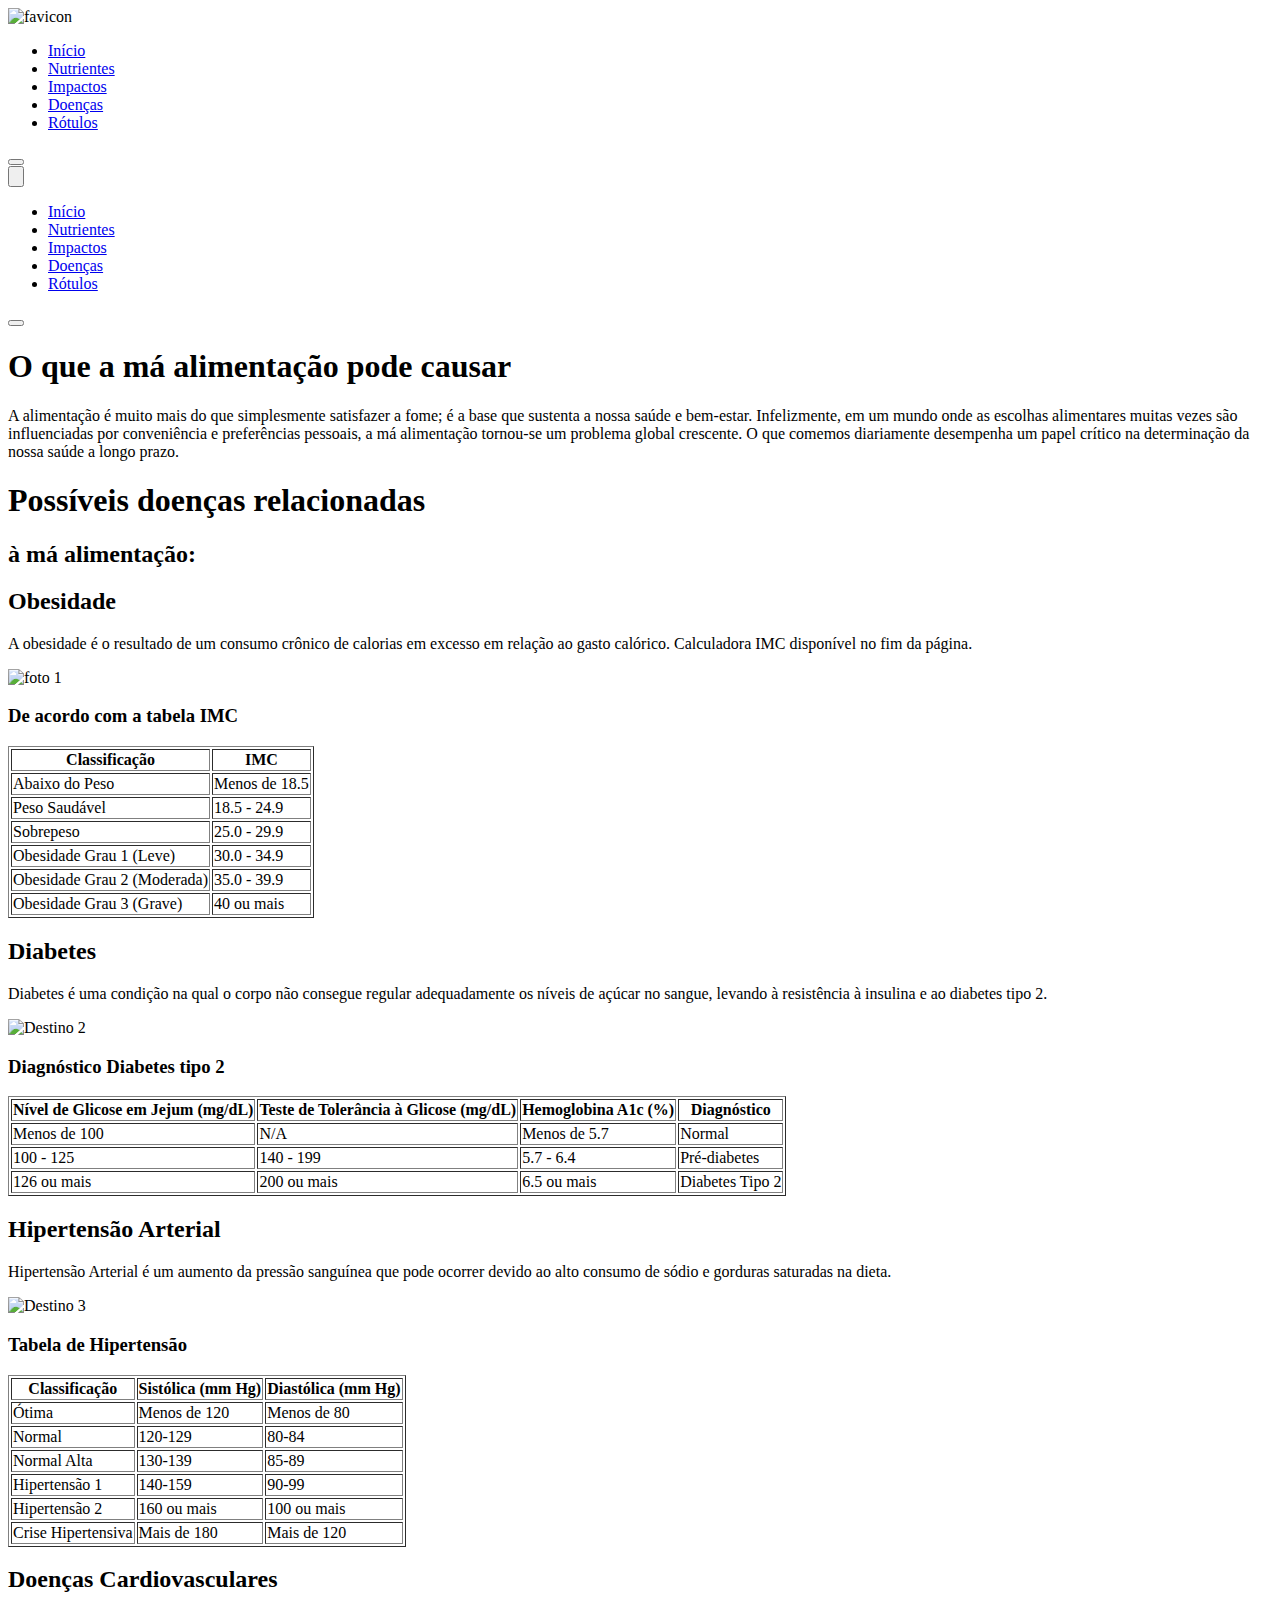
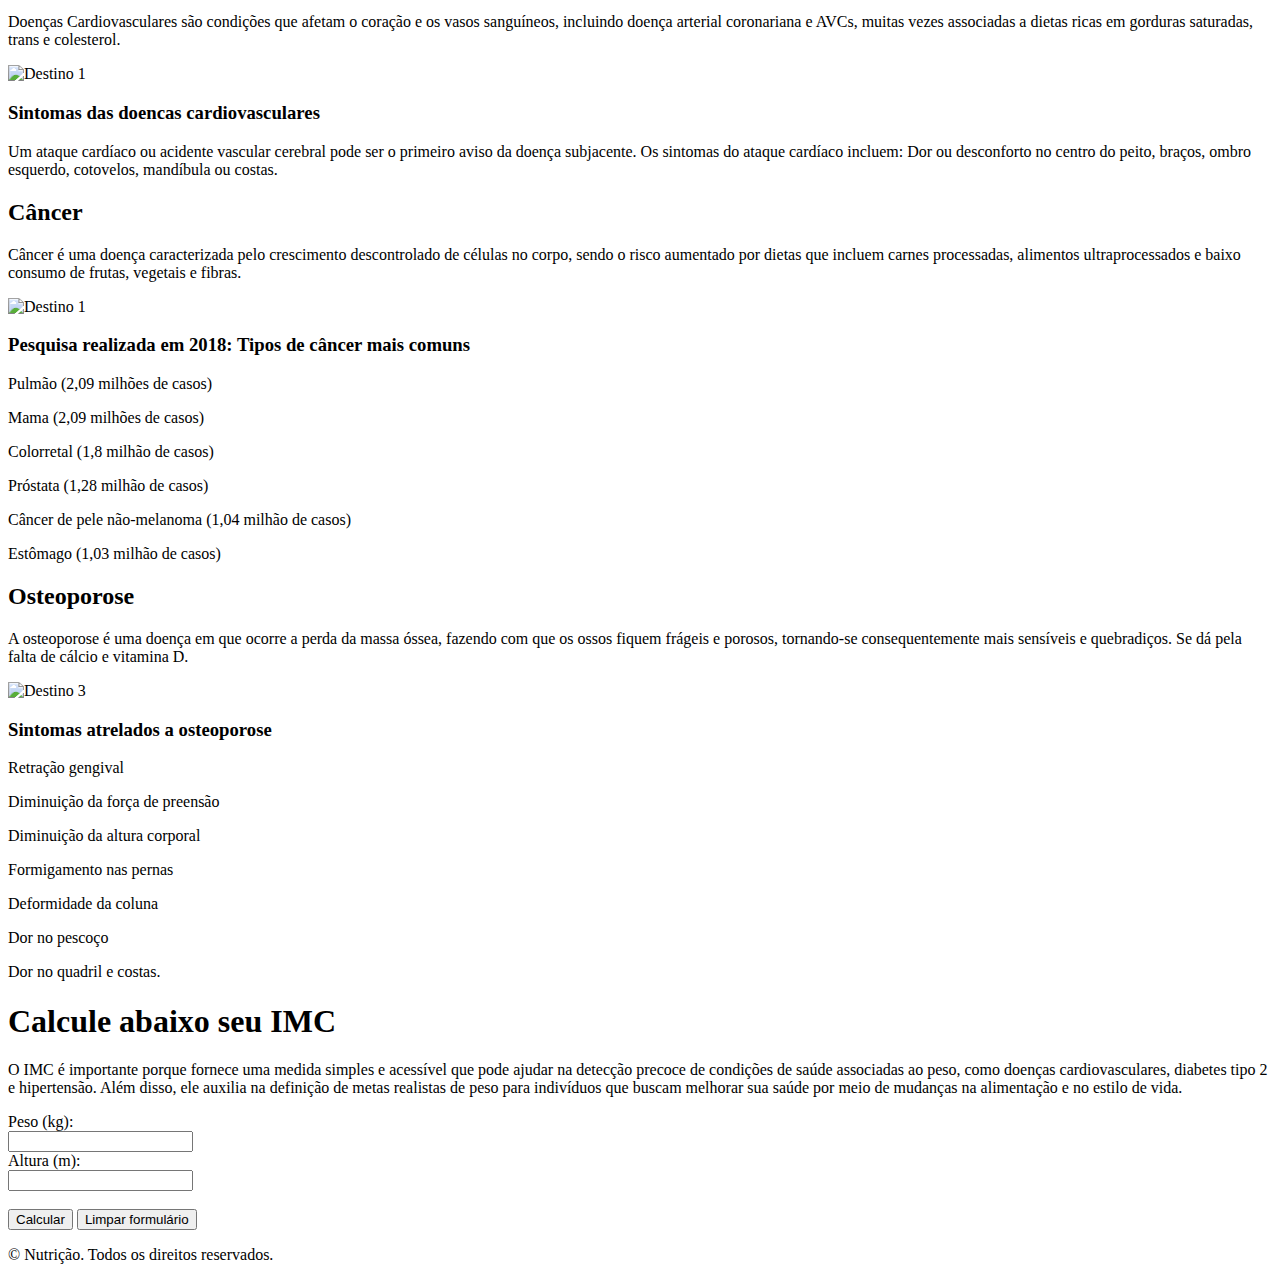
==== doencas.html @ beb9fb48 "titulo inicio" ====
<!DOCTYPE html>
<html lang="pt-br">

<head>
    <meta charset="UTF-8">
    <meta name="viewport" content="width=device-width, initial-scale=1.0">
    <title>Doenças</title>
    <link rel="shortcut icon" href="imgs/favicon.png" type="image/x-icon" />
    <link rel="stylesheet" href="doencas.css">
    <script src="script.js" defer></script>
</head>

<body>
    <header>
        <nav class="nav-bar">
            <div class="logo">
                <img src="imgs/favicon.png" alt="favicon" style="height: 80px; width: 80px;">
            </div>
            <div class="nav-list">
                <ul>
                    <li class="nav-item"><a href="index.html" class="nav-link">Início</a></li>
                    <li class="nav-item"><a href="nutrientes.html" class="nav-link">Nutrientes</a></li>
                    <li class="nav-item"><a href="impactos.html" class="nav-link">Impactos</a></li>
                    <li class="nav-item"><a href="doencas.html" class="nav-link">Doenças</a></li>
                    <li class="nav-item"><a href="rotulos.html" class="nav-link">Rótulos</a></li>
                </ul>
            </div>
            <div class="login-button">
                <button><a href="index.html"></a></button>
            </div>

            <div class="mobile-menu-icon">
                <button onclick="menuShow()"><img class="icon" src="imgs/menu_white_36dp.svg"
                        alt=""></button>
            </div>
        </nav>
        <div class="mobile-menu">
            <ul>
                <li class="nav-item"><a href="index.html" class="nav-link">Início</a></li>
                <li class="nav-item"><a href="nutrientes.html" class="nav-link">Nutrientes</a></li>
                <li class="nav-item"><a href="impactos.html" class="nav-link">Impactos</a></li>
                <li class="nav-item"><a href="doencas.html" class="nav-link">Doenças</a></li>
                <li class="nav-item"><a href="rotulos.html" class="nav-link">Rótulos</a></li>
            </ul>

            <div class="login-button">
                <button><a href="index.html"></a></button>
            </div>
        </div>
    </header>

    <body>
        <main>
            <section class="introducao">
                <h1>O que a má alimentação pode causar</h1>

                <p>A alimentação é muito mais do que simplesmente satisfazer a fome; é a base que sustenta a nossa saúde
                    e bem-estar. Infelizmente, em um mundo onde as escolhas alimentares muitas vezes são influenciadas
                    por conveniência e preferências pessoais, a má alimentação tornou-se um problema global crescente. O
                    que comemos diariamente desempenha um papel crítico na determinação da nossa saúde a longo prazo.
                </p>


                <h1 class="title">Possíveis doenças relacionadas</h1>
                <h2 class="title2">
                    à má alimentação:
                </h2>
            </section>

            <!--CONTAINER-->
            <div class="row-columns">
                <div class="column">

                    <h2 class="titulo">Obesidade</h2>
                    <p class="text">A obesidade é o resultado de um consumo crônico de calorias em excesso em relação ao
                        gasto calórico. Calculadora IMC disponível no fim da página.</p>
                    <img src="imgs/obesidade.jpg" alt="foto 1">
                    <h3 class="titulo2"> De acordo com a tabela IMC</h3>
                    <div id="tabelaIMC">

                        <table border="1">
                            <tr>
                                <th>Classificação</th>
                                <th>IMC</th>
                            </tr>
                            <tr>
                                <td>Abaixo do Peso</td>
                                <td>Menos de 18.5</td>
                            </tr>
                            <tr>
                                <td>Peso Saudável</td>
                                <td>18.5 - 24.9</td>
                            </tr>
                            <tr>
                                <td>Sobrepeso</td>
                                <td>25.0 - 29.9</td>
                            </tr>
                            <tr>
                                <td>Obesidade Grau 1 (Leve)</td>
                                <td>30.0 - 34.9</td>
                            </tr>
                            <tr>
                                <td>Obesidade Grau 2 (Moderada)</td>
                                <td>35.0 - 39.9</td>
                            </tr>
                            <tr>
                                <td>Obesidade Grau 3 (Grave)</td>
                                <td>40 ou mais</td>
                            </tr>
                        </table>
                    </div>
                    </p>
                </div>

                <div class="column">

                    <h2 class="titulo">Diabetes</h2>
                    <p class="text">Diabetes é uma condição na qual o corpo não consegue regular adequadamente os níveis
                        de açúcar no sangue, levando à resistência à insulina e ao diabetes tipo 2.</p>
                    <img src="imgs/diabetes2.webp" alt="Destino 2">
                    <h3 class="titulo2">Diagnóstico Diabetes tipo 2</h3>
                    <div id="tabelaDiabetes">
                        <table border="1">
                            <tr>
                                <th>Nível de Glicose em Jejum (mg/dL)</th>
                                <th>Teste de Tolerância à Glicose (mg/dL)</th>
                                <th>Hemoglobina A1c (%)</th>
                                <th>Diagnóstico</th>
                            </tr>
                            <tr>
                                <td>Menos de 100</td>
                                <td>N/A</td>
                                <td>Menos de 5.7</td>
                                <td>Normal</td>
                            </tr>
                            <tr>
                                <td>100 - 125</td>
                                <td>140 - 199</td>
                                <td>5.7 - 6.4</td>
                                <td>Pré-diabetes</td>
                            </tr>
                            <tr>
                                <td>126 ou mais</td>
                                <td>200 ou mais</td>
                                <td>6.5 ou mais</td>
                                <td>Diabetes Tipo 2</td>
                            </tr>
                        </table>
                    </div>

                </div>

                <div class="column">

                    <h2 class="titulo">Hipertensão Arterial</h2>
                    <p class="text">Hipertensão Arterial é um aumento da pressão sanguínea que pode ocorrer devido ao
                        alto consumo de sódio e gorduras saturadas na dieta.</p>
                    <img src="imgs/pressao-alta-1024x681.jpg" alt="Destino 3">
                    <h3 class="titulo2">Tabela de Hipertensão</h3>
                    <div id="tabelaPressao">
                        <table border="1">
                            <tr>
                                <th>Classificação</th>
                                <th>Sistólica (mm Hg)</th>
                                <th>Diastólica (mm Hg)</th>
                            </tr>
                            <tr>
                                <td>Ótima</td>
                                <td>Menos de 120</td>
                                <td>Menos de 80</td>
                            </tr>
                            <tr>
                                <td>Normal</td>
                                <td>120-129</td>
                                <td>80-84</td>
                            </tr>
                            <tr>
                                <td>Normal Alta</td>
                                <td>130-139</td>
                                <td>85-89</td>
                            </tr>
                            <tr>
                                <td>Hipertensão 1</td>
                                <td>140-159</td>
                                <td>90-99</td>
                            </tr>
                            <tr>
                                <td>Hipertensão 2</td>
                                <td>160 ou mais</td>
                                <td>100 ou mais</td>
                            </tr>
                            <tr>
                                <td>Crise Hipertensiva</td>
                                <td>Mais de 180</td>
                                <td>Mais de 120</td>
                            </tr>
                        </table>
                    </div>

                </div>

                <div class="column">

                    <h2 class="titulo">Doenças Cardiovasculares</h2>
                    <p class="text">Doenças Cardiovasculares são condições que afetam o coração e os vasos sanguíneos,
                        incluindo doença arterial coronariana e AVCs, muitas vezes associadas
                        a dietas ricas em gorduras saturadas, trans e colesterol.</p>
                    <img src="imgs/doencas-cardiovasculares.jpg" alt="Destino 1">
                    <h3 class="titulo2">Sintomas das doencas cardiovasculares</h3>
                    <div class="border">
                        <p>Um ataque cardíaco ou
                            acidente vascular cerebral pode ser o primeiro aviso da doença subjacente. Os sintomas do
                            ataque cardíaco incluem: Dor ou desconforto no centro do peito, braços, ombro esquerdo,
                            cotovelos, mandíbula ou costas.</p>
                    </div>
                </div>

                <div class="column">

                    <h2 class="titulo">Câncer</h2>
                    <p class="text">Câncer é uma doença caracterizada pelo crescimento descontrolado de células no
                        corpo, sendo o risco aumentado por dietas que incluem carnes processadas, alimentos
                        ultraprocessados e baixo consumo de frutas, vegetais e fibras.</p>
                    <img src="imgs/cancer.png" alt="Destino 1">
                    <h3 class="titulo2"> Pesquisa realizada em 2018: Tipos de câncer mais comuns</h3>
                    <div class="border">
                        <p>Pulmão (2,09 milhões de casos)</p>
                        <p>Mama (2,09 milhões de casos)</p>
                        <p> Colorretal (1,8 milhão de casos)</p>
                        <p> Próstata (1,28 milhão de casos)</p>
                        <p> Câncer de pele não-melanoma (1,04 milhão de casos)</p>
                        <p> Estômago (1,03 milhão de casos)</p>
                    </div>
                </div>

                <div class="column">

                    <h2 class="titulo">Osteoporose</h2>
                    <p class="text">

                        A osteoporose é uma doença em que ocorre a perda da massa óssea, fazendo com que os ossos fiquem
                        frágeis e porosos, tornando-se consequentemente mais sensíveis e quebradiços. Se dá pela falta
                        de cálcio e vitamina D.</p>
                    <img src="imgs/osteoporose.jpg" alt="Destino 3">
                    <h3 class="titulo2">Sintomas atrelados a osteoporose</h3>
                    <div class="border">
                        <p>Retração gengival</p>
                        <p> Diminuição da força de preensão</p>
                        <p> Diminuição da altura corporal</p>
                        <p> Formigamento nas pernas</p>
                        <p> Deformidade da coluna</p>
                        <p> Dor no pescoço</p>
                        <p> Dor no quadril e costas.</p>
                    </div>


                </div>
            </div>




            <!--CALCULADORA-->

            <h1 class="title">Calcule abaixo seu IMC</h1>

            <div class="container">

                <p>O IMC é importante porque fornece uma medida simples e acessível que pode ajudar na detecção
                    precoce
                    de condições de saúde associadas ao peso, como doenças cardiovasculares, diabetes tipo 2 e
                    hipertensão. Além disso, ele auxilia na definição de metas realistas de peso para indivíduos que
                    buscam melhorar sua saúde por meio de mudanças na alimentação e no estilo de vida.</p>

                <div class="calculadora">
                    <form>
                        <label for="peso">Peso (kg):</label><br>
                        <input type="number" id="peso" name="peso"><br>
                        <label for="altura">Altura (m):</label><br>
                        <input type="number" id="altura" name="altura"><br><br>
                        <input type="button" value="Calcular" onclick="calcularIMC()">
                        <input type="button" value="Limpar formulário" onclick="limparFormulario()">
                    </form>

                    <p id="imc"></p>
                    <p id="comentario"></p>
                </div>
            </div>
        </main>
    </body>

    <footer>

        <p class="txtFooter">&copy; Nutrição. Todos os direitos reservados.</p>

    </footer>


</html>
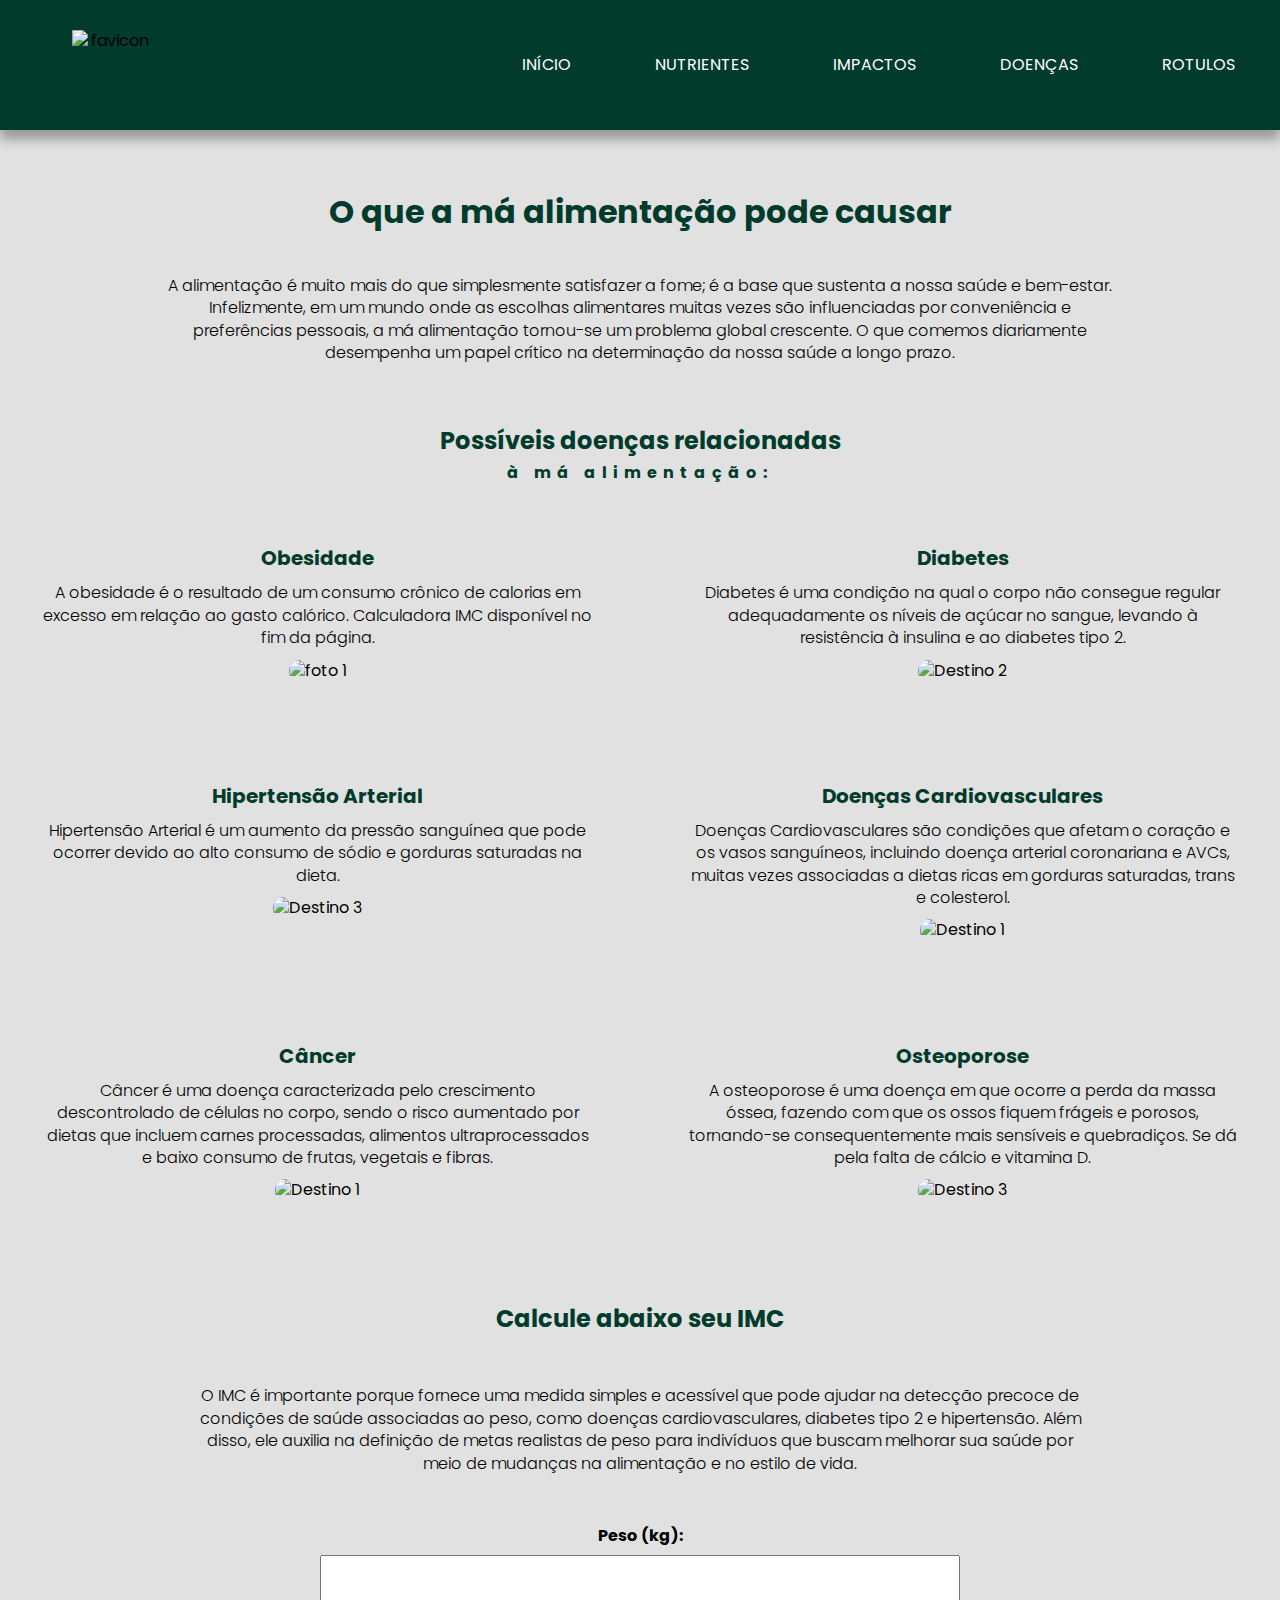
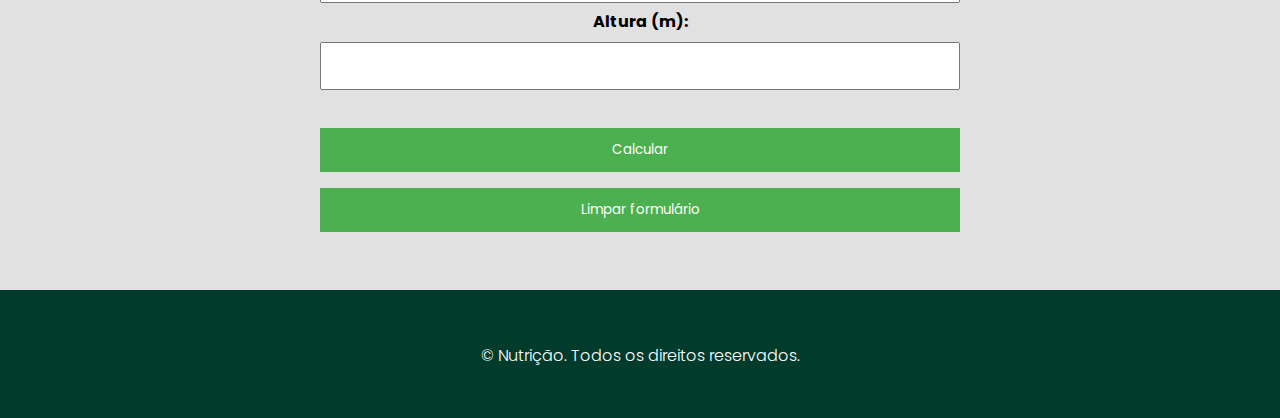
==== commit 658aacb5: "Merge branch 'main' of https://github.com/anatimoteo/site-Nutricao" ====
--- a/doencas.html
+++ b/doencas.html
@@ -1,299 +1,157 @@
 <!DOCTYPE html>
 <html lang="pt-br">
-
 <head>
     <meta charset="UTF-8">
     <meta name="viewport" content="width=device-width, initial-scale=1.0">
-    <title>Doenças</title>
-    <link rel="shortcut icon" href="imgs/favicon.png" type="image/x-icon" />
     <link rel="stylesheet" href="doencas.css">
-    <script src="script.js" defer></script>
-</head>
+    <link rel="shortcut icon" href="imgs/favicon.png" type="image/x-icon">
+    <title> Doenças</title>
 
 <body>
-    <header>
-        <nav class="nav-bar">
-            <div class="logo">
-                <img src="imgs/favicon.png" alt="favicon" style="height: 80px; width: 80px;">
-            </div>
-            <div class="nav-list">
-                <ul>
-                    <li class="nav-item"><a href="index.html" class="nav-link">Início</a></li>
-                    <li class="nav-item"><a href="nutrientes.html" class="nav-link">Nutrientes</a></li>
-                    <li class="nav-item"><a href="impactos.html" class="nav-link">Impactos</a></li>
-                    <li class="nav-item"><a href="doencas.html" class="nav-link">Doenças</a></li>
-                    <li class="nav-item"><a href="rotulos.html" class="nav-link">Rótulos</a></li>
-                </ul>
-            </div>
-            <div class="login-button">
-                <button><a href="index.html"></a></button>
+
+    <header id="header">
+      <div class="logo">
+        <img class="logoNav" src="imgs/favicon.png" alt="favicon" >
+    </div>
+        <nav id="nav">
+
+          <button aria-label="Abrir Menu" id="btn-mobile" aria-haspopup="true" aria-controls="menu" aria-expanded="false">
+            <span id="hamburger"></span>
+          </button>
+          <ul id="menu" role="menu">
+            <li class="nav-item"><a href="index.html">INÍCIO</a></li>
+                <li class="nav-item"><a href="nutrientes.html">NUTRIENTES</a></li>
+                <li class="nav-item"><a href="impactos.html">IMPACTOS</a></li>
+                <li class="nav-item"><a href="doencas.html">DOENÇAS</a></li>
+                <li class="nav-item"><a href="rotulos.html">ROTULOS</a></li>
+          </ul>
+          <div class="linha1"></div>
+          <div class="linha2"></div>
+        </nav>
+      </header>
+      <script src="script.js"></script>
+
+
+      <main>
+        <section class="introducao">
+            <h1>O que a má alimentação pode causar</h1>
+
+            <p>A alimentação é muito mais do que simplesmente satisfazer a fome; é a base que sustenta a nossa saúde
+                e bem-estar. Infelizmente, em um mundo onde as escolhas alimentares muitas vezes são influenciadas
+                por conveniência e preferências pessoais, a má alimentação tornou-se um problema global crescente. O
+                que comemos diariamente desempenha um papel crítico na determinação da nossa saúde a longo prazo.
+            </p>
+
+
+            <h1 class="title">Possíveis doenças relacionadas</h1>
+            <h2 class="title2">
+                à má alimentação:
+            </h2>
+        </section>
+
+        <!--CONTAINER-->
+        <div class="row-columns">
+            <div class="column">
+
+                <h2 class="titulo">Obesidade</h2>
+                <p class="text">A obesidade é o resultado de um consumo crônico de calorias em excesso em relação ao
+                    gasto calórico. Calculadora IMC disponível no fim da página.</p>
+                <img src="imgs/obesidade.jpg" alt="foto 1">
+               
+                
+                
             </div>
 
-            <div class="mobile-menu-icon">
-                <button onclick="menuShow()"><img class="icon" src="imgs/menu_white_36dp.svg"
-                        alt=""></button>
+            <div class="column">
+
+                <h2 class="titulo">Diabetes</h2>
+                <p class="text">Diabetes é uma condição na qual o corpo não consegue regular adequadamente os níveis
+                    de açúcar no sangue, levando à resistência à insulina e ao diabetes tipo 2.</p>
+                <img src="imgs/diabetes2.webp" alt="Destino 2">
+               
             </div>
-        </nav>
-        <div class="mobile-menu">
-            <ul>
-                <li class="nav-item"><a href="index.html" class="nav-link">Início</a></li>
-                <li class="nav-item"><a href="nutrientes.html" class="nav-link">Nutrientes</a></li>
-                <li class="nav-item"><a href="impactos.html" class="nav-link">Impactos</a></li>
-                <li class="nav-item"><a href="doencas.html" class="nav-link">Doenças</a></li>
-                <li class="nav-item"><a href="rotulos.html" class="nav-link">Rótulos</a></li>
-            </ul>
 
-            <div class="login-button">
-                <button><a href="index.html"></a></button>
+            <div class="column">
+
+                <h2 class="titulo">Hipertensão Arterial</h2>
+                <p class="text">Hipertensão Arterial é um aumento da pressão sanguínea que pode ocorrer devido ao
+                    alto consumo de sódio e gorduras saturadas na dieta.</p>
+                <img src="imgs/pressao-alta-1024x681.jpg" alt="Destino 3">
+                
+            </div>
+
+            <div class="column">
+
+                <h2 class="titulo">Doenças Cardiovasculares</h2>
+                <p class="text">Doenças Cardiovasculares são condições que afetam o coração e os vasos sanguíneos,
+                    incluindo doença arterial coronariana e AVCs, muitas vezes associadas
+                    a dietas ricas em gorduras saturadas, trans e colesterol.</p>
+                <img src="imgs/doencas-cardiovasculares.jpg" alt="Destino 1">
+              
+            </div>
+
+            <div class="column">
+
+                <h2 class="titulo">Câncer</h2>
+                <p class="text">Câncer é uma doença caracterizada pelo crescimento descontrolado de células no
+                    corpo, sendo o risco aumentado por dietas que incluem carnes processadas, alimentos
+                    ultraprocessados e baixo consumo de frutas, vegetais e fibras.</p>
+                <img src="imgs/cancer.png" alt="Destino 1" width="300px">
+            </div>
+
+            <div class="column">
+
+                <h2 class="titulo">Osteoporose</h2>
+                <p class="text">
+
+                    A osteoporose é uma doença em que ocorre a perda da massa óssea, fazendo com que os ossos fiquem
+                    frágeis e porosos, tornando-se consequentemente mais sensíveis e quebradiços. Se dá pela falta
+                    de cálcio e vitamina D.</p>
+                <img src="imgs/osteoporose.jpg" alt="Destino 3">
+              
             </div>
         </div>
-    </header>
-
-    <body>
-        <main>
-            <section class="introducao">
-                <h1>O que a má alimentação pode causar</h1>
-
-                <p>A alimentação é muito mais do que simplesmente satisfazer a fome; é a base que sustenta a nossa saúde
-                    e bem-estar. Infelizmente, em um mundo onde as escolhas alimentares muitas vezes são influenciadas
-                    por conveniência e preferências pessoais, a má alimentação tornou-se um problema global crescente. O
-                    que comemos diariamente desempenha um papel crítico na determinação da nossa saúde a longo prazo.
-                </p>
-
-
-                <h1 class="title">Possíveis doenças relacionadas</h1>
-                <h2 class="title2">
-                    à má alimentação:
-                </h2>
-            </section>
-
-            <!--CONTAINER-->
-            <div class="row-columns">
-                <div class="column">
-
-                    <h2 class="titulo">Obesidade</h2>
-                    <p class="text">A obesidade é o resultado de um consumo crônico de calorias em excesso em relação ao
-                        gasto calórico. Calculadora IMC disponível no fim da página.</p>
-                    <img src="imgs/obesidade.jpg" alt="foto 1">
-                    <h3 class="titulo2"> De acordo com a tabela IMC</h3>
-                    <div id="tabelaIMC">
-
-                        <table border="1">
-                            <tr>
-                                <th>Classificação</th>
-                                <th>IMC</th>
-                            </tr>
-                            <tr>
-                                <td>Abaixo do Peso</td>
-                                <td>Menos de 18.5</td>
-                            </tr>
-                            <tr>
-                                <td>Peso Saudável</td>
-                                <td>18.5 - 24.9</td>
-                            </tr>
-                            <tr>
-                                <td>Sobrepeso</td>
-                                <td>25.0 - 29.9</td>
-                            </tr>
-                            <tr>
-                                <td>Obesidade Grau 1 (Leve)</td>
-                                <td>30.0 - 34.9</td>
-                            </tr>
-                            <tr>
-                                <td>Obesidade Grau 2 (Moderada)</td>
-                                <td>35.0 - 39.9</td>
-                            </tr>
-                            <tr>
-                                <td>Obesidade Grau 3 (Grave)</td>
-                                <td>40 ou mais</td>
-                            </tr>
-                        </table>
-                    </div>
-                    </p>
-                </div>
-
-                <div class="column">
-
-                    <h2 class="titulo">Diabetes</h2>
-                    <p class="text">Diabetes é uma condição na qual o corpo não consegue regular adequadamente os níveis
-                        de açúcar no sangue, levando à resistência à insulina e ao diabetes tipo 2.</p>
-                    <img src="imgs/diabetes2.webp" alt="Destino 2">
-                    <h3 class="titulo2">Diagnóstico Diabetes tipo 2</h3>
-                    <div id="tabelaDiabetes">
-                        <table border="1">
-                            <tr>
-                                <th>Nível de Glicose em Jejum (mg/dL)</th>
-                                <th>Teste de Tolerância à Glicose (mg/dL)</th>
-                                <th>Hemoglobina A1c (%)</th>
-                                <th>Diagnóstico</th>
-                            </tr>
-                            <tr>
-                                <td>Menos de 100</td>
-                                <td>N/A</td>
-                                <td>Menos de 5.7</td>
-                                <td>Normal</td>
-                            </tr>
-                            <tr>
-                                <td>100 - 125</td>
-                                <td>140 - 199</td>
-                                <td>5.7 - 6.4</td>
-                                <td>Pré-diabetes</td>
-                            </tr>
-                            <tr>
-                                <td>126 ou mais</td>
-                                <td>200 ou mais</td>
-                                <td>6.5 ou mais</td>
-                                <td>Diabetes Tipo 2</td>
-                            </tr>
-                        </table>
-                    </div>
-
-                </div>
-
-                <div class="column">
-
-                    <h2 class="titulo">Hipertensão Arterial</h2>
-                    <p class="text">Hipertensão Arterial é um aumento da pressão sanguínea que pode ocorrer devido ao
-                        alto consumo de sódio e gorduras saturadas na dieta.</p>
-                    <img src="imgs/pressao-alta-1024x681.jpg" alt="Destino 3">
-                    <h3 class="titulo2">Tabela de Hipertensão</h3>
-                    <div id="tabelaPressao">
-                        <table border="1">
-                            <tr>
-                                <th>Classificação</th>
-                                <th>Sistólica (mm Hg)</th>
-                                <th>Diastólica (mm Hg)</th>
-                            </tr>
-                            <tr>
-                                <td>Ótima</td>
-                                <td>Menos de 120</td>
-                                <td>Menos de 80</td>
-                            </tr>
-                            <tr>
-                                <td>Normal</td>
-                                <td>120-129</td>
-                                <td>80-84</td>
-                            </tr>
-                            <tr>
-                                <td>Normal Alta</td>
-                                <td>130-139</td>
-                                <td>85-89</td>
-                            </tr>
-                            <tr>
-                                <td>Hipertensão 1</td>
-                                <td>140-159</td>
-                                <td>90-99</td>
-                            </tr>
-                            <tr>
-                                <td>Hipertensão 2</td>
-                                <td>160 ou mais</td>
-                                <td>100 ou mais</td>
-                            </tr>
-                            <tr>
-                                <td>Crise Hipertensiva</td>
-                                <td>Mais de 180</td>
-                                <td>Mais de 120</td>
-                            </tr>
-                        </table>
-                    </div>
-
-                </div>
-
-                <div class="column">
-
-                    <h2 class="titulo">Doenças Cardiovasculares</h2>
-                    <p class="text">Doenças Cardiovasculares são condições que afetam o coração e os vasos sanguíneos,
-                        incluindo doença arterial coronariana e AVCs, muitas vezes associadas
-                        a dietas ricas em gorduras saturadas, trans e colesterol.</p>
-                    <img src="imgs/doencas-cardiovasculares.jpg" alt="Destino 1">
-                    <h3 class="titulo2">Sintomas das doencas cardiovasculares</h3>
-                    <div class="border">
-                        <p>Um ataque cardíaco ou
-                            acidente vascular cerebral pode ser o primeiro aviso da doença subjacente. Os sintomas do
-                            ataque cardíaco incluem: Dor ou desconforto no centro do peito, braços, ombro esquerdo,
-                            cotovelos, mandíbula ou costas.</p>
-                    </div>
-                </div>
-
-                <div class="column">
-
-                    <h2 class="titulo">Câncer</h2>
-                    <p class="text">Câncer é uma doença caracterizada pelo crescimento descontrolado de células no
-                        corpo, sendo o risco aumentado por dietas que incluem carnes processadas, alimentos
-                        ultraprocessados e baixo consumo de frutas, vegetais e fibras.</p>
-                    <img src="imgs/cancer.png" alt="Destino 1">
-                    <h3 class="titulo2"> Pesquisa realizada em 2018: Tipos de câncer mais comuns</h3>
-                    <div class="border">
-                        <p>Pulmão (2,09 milhões de casos)</p>
-                        <p>Mama (2,09 milhões de casos)</p>
-                        <p> Colorretal (1,8 milhão de casos)</p>
-                        <p> Próstata (1,28 milhão de casos)</p>
-                        <p> Câncer de pele não-melanoma (1,04 milhão de casos)</p>
-                        <p> Estômago (1,03 milhão de casos)</p>
-                    </div>
-                </div>
-
-                <div class="column">
-
-                    <h2 class="titulo">Osteoporose</h2>
-                    <p class="text">
-
-                        A osteoporose é uma doença em que ocorre a perda da massa óssea, fazendo com que os ossos fiquem
-                        frágeis e porosos, tornando-se consequentemente mais sensíveis e quebradiços. Se dá pela falta
-                        de cálcio e vitamina D.</p>
-                    <img src="imgs/osteoporose.jpg" alt="Destino 3">
-                    <h3 class="titulo2">Sintomas atrelados a osteoporose</h3>
-                    <div class="border">
-                        <p>Retração gengival</p>
-                        <p> Diminuição da força de preensão</p>
-                        <p> Diminuição da altura corporal</p>
-                        <p> Formigamento nas pernas</p>
-                        <p> Deformidade da coluna</p>
-                        <p> Dor no pescoço</p>
-                        <p> Dor no quadril e costas.</p>
-                    </div>
-
-
-                </div>
-            </div>
 
 
 
 
-            <!--CALCULADORA-->
+        <!--CALCULADORA-->
 
-            <h1 class="title">Calcule abaixo seu IMC</h1>
+        <h1 class="title">Calcule abaixo seu IMC</h1>
 
-            <div class="container">
+        <div class="container">
 
-                <p>O IMC é importante porque fornece uma medida simples e acessível que pode ajudar na detecção
-                    precoce
-                    de condições de saúde associadas ao peso, como doenças cardiovasculares, diabetes tipo 2 e
-                    hipertensão. Além disso, ele auxilia na definição de metas realistas de peso para indivíduos que
-                    buscam melhorar sua saúde por meio de mudanças na alimentação e no estilo de vida.</p>
+            <p>O IMC é importante porque fornece uma medida simples e acessível que pode ajudar na detecção
+                precoce
+                de condições de saúde associadas ao peso, como doenças cardiovasculares, diabetes tipo 2 e
+                hipertensão. Além disso, ele auxilia na definição de metas realistas de peso para indivíduos que
+                buscam melhorar sua saúde por meio de mudanças na alimentação e no estilo de vida.</p>
 
-                <div class="calculadora">
-                    <form>
-                        <label for="peso">Peso (kg):</label><br>
-                        <input type="number" id="peso" name="peso"><br>
-                        <label for="altura">Altura (m):</label><br>
-                        <input type="number" id="altura" name="altura"><br><br>
-                        <input type="button" value="Calcular" onclick="calcularIMC()">
-                        <input type="button" value="Limpar formulário" onclick="limparFormulario()">
-                    </form>
+            <div class="calculadora">
+                <form>
+                    <label for="peso">Peso (kg):</label><br>
+                    <input type="number" id="peso" name="peso"><br>
+                    <label for="altura">Altura (m):</label><br>
+                    <input type="number" id="altura" name="altura"><br><br>
+                    <input type="button" value="Calcular" onclick="calcularIMC()">
+                    <input type="button" value="Limpar formulário" onclick="limparFormulario()">
+                </form>
 
-                    <p id="imc"></p>
-                    <p id="comentario"></p>
-                </div>
+                <p id="imc"></p>
+                <p id="comentario"></p>
             </div>
-        </main>
-    </body>
-
-    <footer>
-
-        <p class="txtFooter">&copy; Nutrição. Todos os direitos reservados.</p>
-
-    </footer>
+        </div>
+    </main>
 
 
-</html>+<footer>
+
+    <p class="txtFooter">&copy; Nutrição. Todos os direitos reservados.</p>
+
+</footer>
+
+
+
+</body>
+</html>
+
--- a/doencas.css
+++ b/doencas.css
@@ -0,0 +1,395 @@
+@charset "utf-8";
+@import url("https://fonts.googleapis.com/css2?family=Poppins:wght@100;200;300;400;600&family=Raleway:wght@100;500;600;900&display=swap");
+
+
+
+
+:root {
+
+    
+    --green: rgb(1, 59, 44);
+    --gray: #E0E1E0;
+    --white: #ffffff;
+    --ice-gray: #f1f1f1;
+    --content-font: 'Poppins', sans-serif;
+    --hover: #298961;
+
+}
+
+* {
+    margin: 0;
+    padding: 0;
+    box-sizing: border-box;
+    font-family: var(--content-font);
+}
+
+body {
+    line-height: 1.4;
+    background-color: var(--gray);
+    overflow-x: hidden;
+    text-align: center;
+}
+
+header {
+    background-color: var(--green);
+    padding: 22px;
+    box-shadow: 0 10px 10px rgba(0, 0, 0, 0.3);
+}
+
+
+ul {
+    margin: 0px;
+    padding: 0px;
+    
+}
+
+
+a {
+    color: var(--white);
+    text-decoration: none;
+    font-family: var(--content-font);
+    margin-left: 30px;
+}
+
+a:hover {
+    background-color: var(--hover);
+}
+
+
+.logoNav {
+    height: 80px;
+    width: 80px;
+    margin-left: 50px;
+    
+}
+
+#header {
+    box-sizing: border-box;
+    height: 130px;
+    padding: 22px;
+    display: flex;
+    align-items: center;
+    justify-content: space-between;
+    background: var(--green);
+}
+
+#menu {
+    display: flex;
+    list-style: none;
+    gap: 0.5rem;
+}
+
+#menu a {
+    display: block;
+    padding: 0.5rem;
+    
+}
+
+#btn-mobile {
+    display: none;
+}
+
+@media (max-width: 1000px) {
+    #menu {
+        display: block;
+        position: absolute;
+        width: 100%;
+        top: 128px;
+        right: 0px;
+        background: var(--green);
+        transition: 0.6s;
+        z-index: 1000;
+        height: 0px;
+        visibility: hidden;
+        overflow-y: hidden;
+    }
+
+    #nav.active #menu {
+        height: calc(100vh - 70px);
+        visibility: visible;
+        overflow-y: auto;
+    }
+
+    #menu a {
+        padding: 1rem 0;
+        margin: 0 1rem;
+        border-bottom: 2px solid var(--white);
+    }
+
+    #btn-mobile {
+        display: flex;
+        padding: 0.5rem 1rem;
+        font-size: 1rem;
+        border: none;
+        background: none;
+        cursor: pointer;
+        gap: 0.5rem;
+        color: var(--white);
+    }
+
+    #hamburger {
+        border-top: 2px solid;
+        width: 20px;
+    }
+
+    #hamburger::after,
+    #hamburger::before {
+        content: '';
+        display: block;
+        width: 20px;
+        height: 2px;
+        background: currentColor;
+        margin-top: 5px;
+        transition: 0.3s;
+        position: relative;
+    }
+
+    #nav.active #hamburger {
+        border-top-color: transparent;
+    }
+
+    #nav.active #hamburger::before {
+        transform: rotate(135deg);
+    }
+
+    #nav.active #hamburger::after {
+        transform: rotate(-135deg);
+        top: -7px;
+    }
+}
+
+.introducao h1 {
+    text-align: center;
+    color: var(--green);
+    margin: 60px auto 40px auto;
+}
+
+
+.introducao p {
+    text-align: center;
+    width: 75%;
+    margin: 40px auto 40px auto;
+    font-weight: 350;
+}
+
+.title {
+    text-align: center;
+    margin-bottom: 100px;
+    font-size: 24px;
+    color: var(--green);
+}
+
+.title2 {
+    text-align: center;
+    margin-top: -36px;
+    font-size: 16px;
+    color: var(--green);
+    letter-spacing: 6px;
+}
+
+
+/*conteúdo*/
+th {
+    color: var(--green);
+}
+
+.titulo {
+    color: var(--green);
+    font-size: 20px;
+    margin-bottom: 10px;
+
+}
+
+.titulo2 {
+    color: var(--green);
+    font-size: 20px;
+    margin-bottom: 10px;
+    margin-top: 10px;
+
+}
+
+img {
+    margin-top: 10px;
+
+}
+
+.text {
+    font-weight: 350;
+}
+
+.row-columns {
+    display: grid;
+    grid-template-columns: 1fr 1fr 1fr;
+    gap: 30px;
+    padding: 10px;
+    margin: 20px auto 40px auto;
+}
+
+@media (max-width: 1600px) {
+    .row-columns {
+        display: grid;
+        grid-template-columns: 1fr 1fr ;
+        gap: 30px;
+        padding: 10px;
+        margin: 20px auto 40px auto;
+    }
+}
+
+@media (max-width: 1100px) {
+    .row-columns {
+        display: grid;
+        grid-template-columns: 1fr;
+        gap: 30px;
+        padding: 10px;
+        margin: 20px auto 40px auto;
+    }
+}
+
+.column {
+    padding: 10px;
+    border-radius: 10px;
+    margin: 20px;
+}
+
+.column img {
+    max-width: 100%;
+    height: 200px;
+    object-fit: cover;
+    border-radius: 10px;
+    margin-bottom: 10px;
+    ;
+}
+
+
+footer {
+    background-color: var(--green);
+    color: var(--white);
+    padding: 40px;
+}
+
+.txtFooter {
+    align-items: center;
+    margin-top: 15px;
+    margin-bottom: 10px;
+    font-weight: 300;
+    text-align: center;
+}
+
+
+/*IMC*/
+
+.title {
+    margin: 50px auto 50px auto;
+}
+
+.container p {
+    font-weight: 350;
+    max-width: 70%;
+    margin: 50px auto 50px auto;
+}
+
+form {
+    width: 50%;
+    margin: 0 auto;
+}
+
+label {
+    font-weight: bold;
+}
+
+input {
+    width: 100%;
+    padding: 12px 20px;
+    margin: 8px 0;
+    box-sizing: border-box;
+}
+
+input[type=button] {
+    background-color: #4CAF50;
+    color: white;
+    padding: 12px 20px;
+    margin: 8px 0;
+    border: none;
+    cursor: pointer;
+    width: 100%;
+}
+
+input[type=button]:hover {
+    background-color: #45a049;
+}
+
+#imc {
+    font-size: 24px;
+    font-weight: 400;
+    margin-top: 18px;
+}
+
+#comentario {
+    font-size: 16px;
+    margin-top: 5px;
+}
+
+
+.nav-bar {
+    display: flex;
+    justify-content: space-between;
+    padding: 1.5rem 6rem;
+}
+
+.logo {
+    display: flex;
+    
+}
+
+.logo h1 {
+    color: #fff;
+}
+
+.nav-list {
+    display: flex;
+    align-items: center;
+}
+
+.nav-list ul {
+    display: flex;
+    justify-content: center;
+    list-style: none;
+}
+
+.nav-item {
+    margin: 0 15px;
+}
+
+.nav-link {
+    text-decoration: none;
+    font-size: 1.15rem;
+    color: #fff;
+    font-weight: 400;
+}
+
+.login-button button {
+    border: none;
+    padding: 10px 15px;
+    border-radius: 5px;
+    background-color: var(--green);
+}
+
+.login-button button a {
+    text-decoration: none;
+    color: #fff;
+    font-weight: 500;
+    font-size: 1.1rem;
+}
+
+.mobile-menu-icon {
+    display: none;
+}
+
+.mobile-menu {
+    display: none;
+}
+
+
+
+
+
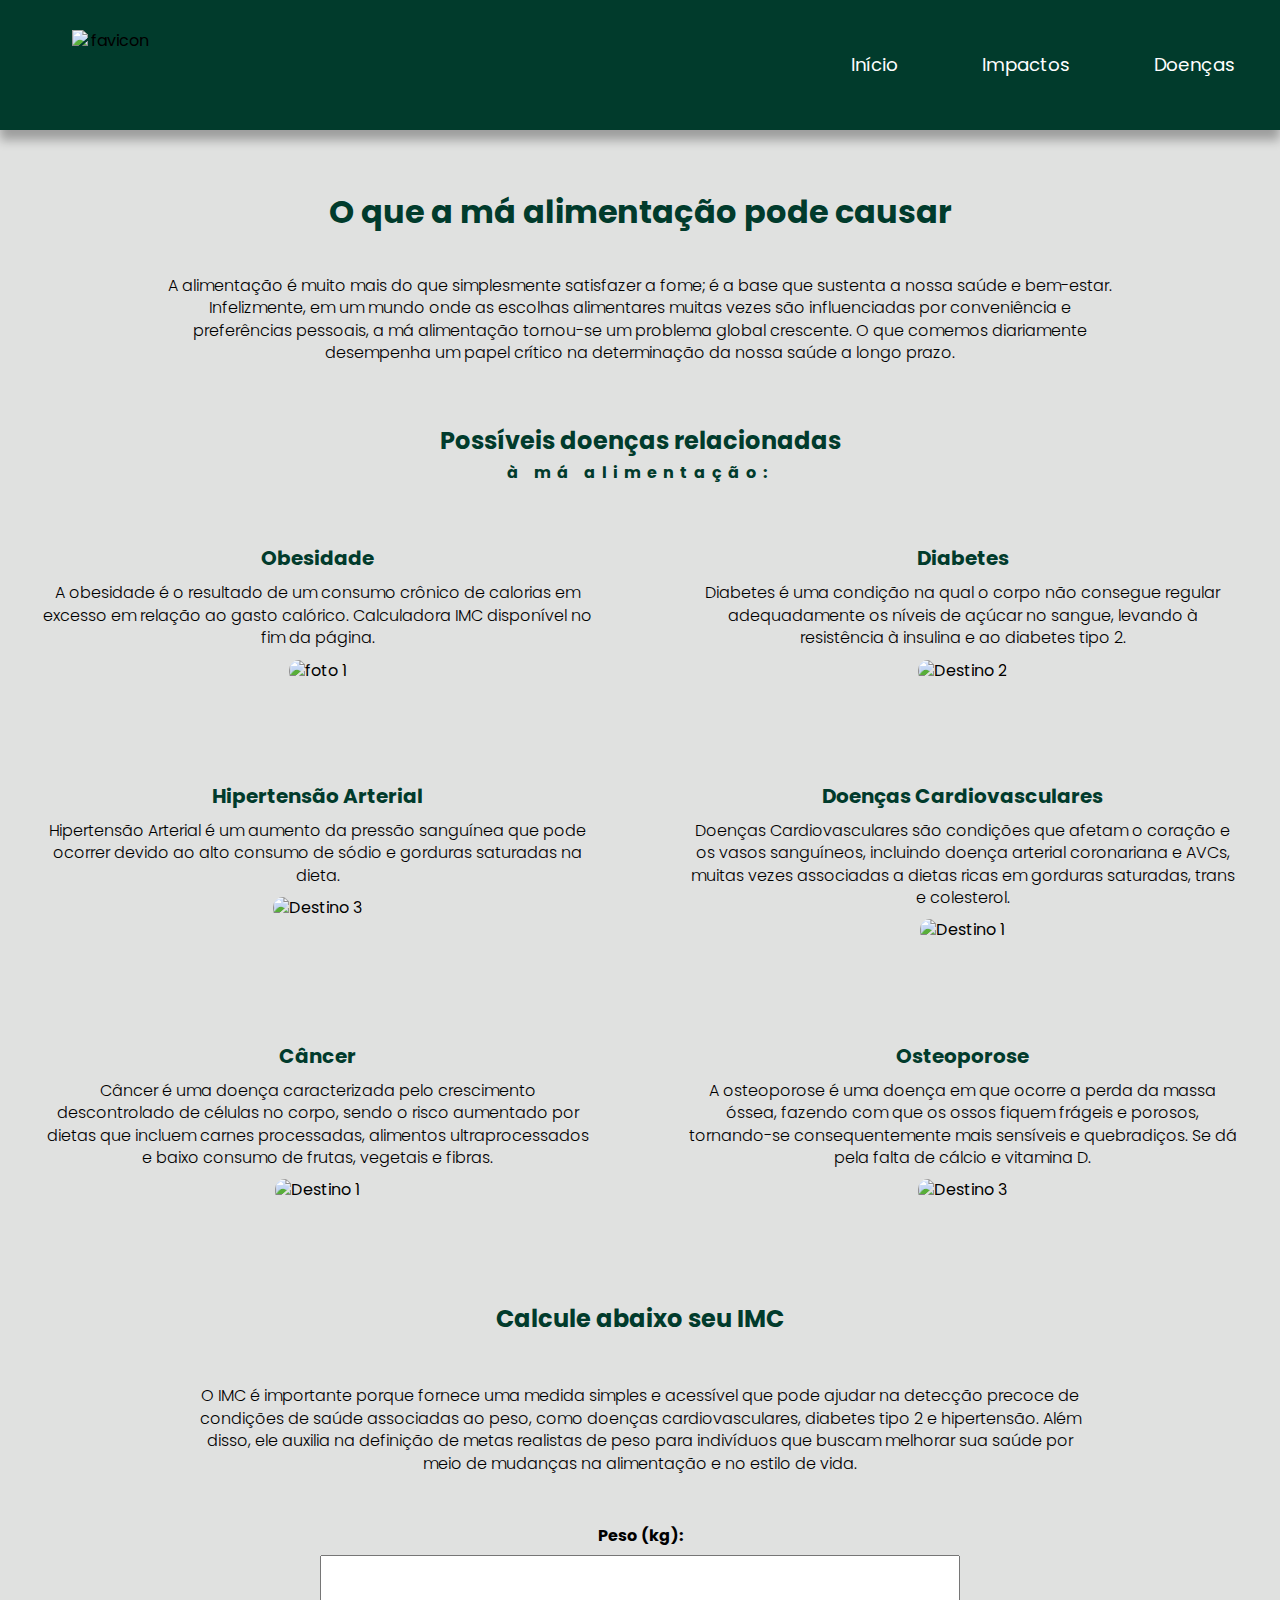
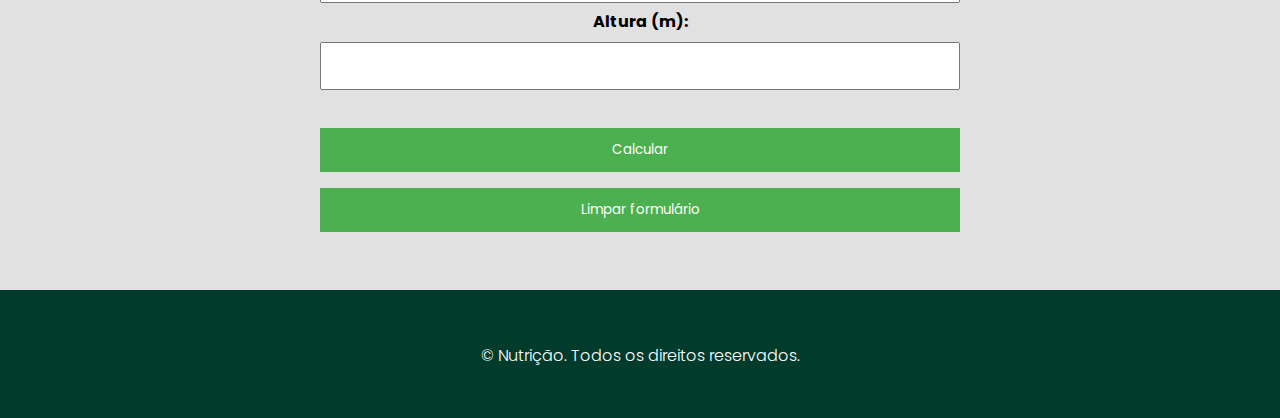
==== commit 231041e4: "." ====
--- a/doencas.html
+++ b/doencas.html
@@ -5,6 +5,8 @@
     <meta name="viewport" content="width=device-width, initial-scale=1.0">
     <link rel="stylesheet" href="doencas.css">
     <link rel="shortcut icon" href="imgs/favicon.png" type="image/x-icon">
+    <script src="script.js" defer></script>
+
     <title> Doenças</title>
 
 <body>
@@ -18,12 +20,11 @@
           <button aria-label="Abrir Menu" id="btn-mobile" aria-haspopup="true" aria-controls="menu" aria-expanded="false">
             <span id="hamburger"></span>
           </button>
+          
           <ul id="menu" role="menu">
-            <li class="nav-item"><a href="index.html">INÍCIO</a></li>
-                <li class="nav-item"><a href="nutrientes.html">NUTRIENTES</a></li>
-                <li class="nav-item"><a href="impactos.html">IMPACTOS</a></li>
-                <li class="nav-item"><a href="doencas.html">DOENÇAS</a></li>
-                <li class="nav-item"><a href="rotulos.html">ROTULOS</a></li>
+            <li class="nav-item"><a href="index.html" class="nav-link">Início</a></li>
+            <li class="nav-item"><a href="impactos.html" class="nav-link">Impactos</a></li>
+            <li class="nav-item"><a href="doencas.html" class="nav-link">Doenças</a></li>
           </ul>
           <div class="linha1"></div>
           <div class="linha2"></div>
--- a/doencas.css
+++ b/doencas.css
@@ -89,7 +89,7 @@
     display: none;
 }
 
-@media (max-width: 1000px) {
+@media (max-width: 1000px ) { 
     #menu {
         display: block;
         position: absolute;
